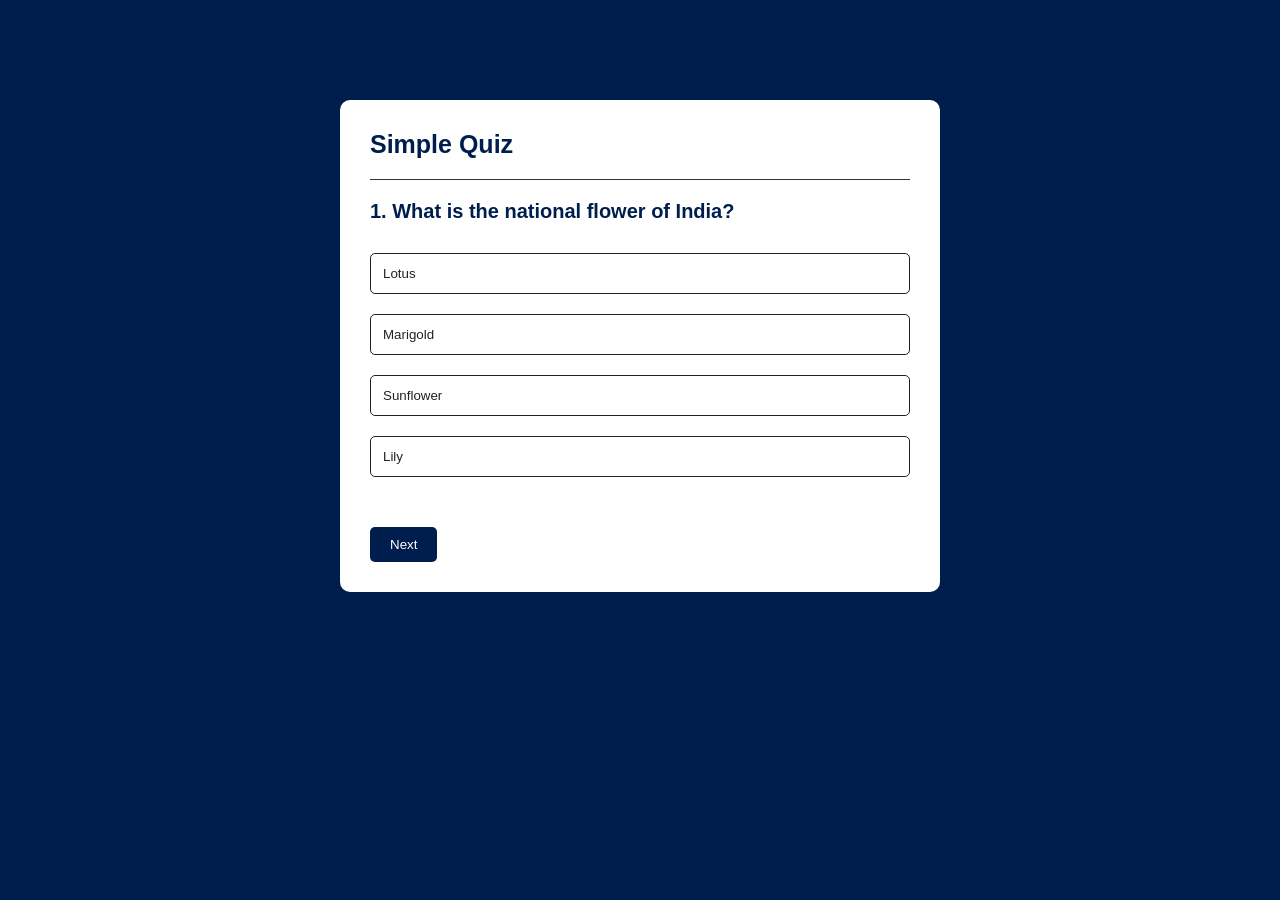
==== index.html @ 44f3eb91 "Add files via upload" ====
<!DOCTYPE html>
<html lang="en">
<head>
    <meta charset="UTF-8">
    <meta name="viewport" content="width=device-width, initial-scale=1.0">
    <title>quize aap</title>
    <link rel="stylesheet" href="style.css">
</head>
<body>
   <div class="app">
    <h1>Simple Quiz</h1>
    <div class="quiz">
        <h2 id="question">Question goes here</h2>
        <div id="answer-buttons">
            <button class="btn">Answer 1</button>
            <button class="btn">Answer 2</button>
            <button class="btn">Answer 3</button>
            <button class="btn">Answer 4</button>
        </div>
    </div>

    <button id="next-btn">Next</button>
</div>
    <script src="script.js"></script>
</body>
</html>
---- style.css ----
*{
    margin: 0;
    padding: 0;
    box-sizing: border-box;
    font-family: 'Poppins', sans-serif;
}

body{
    background: #001e4d;
}

.app{
    background: #fff;
    width: 90%;
    max-width: 600px;
    margin: 100px auto 0;
    padding: 30px;
    border-radius: 10px;
}

.app h1{
    font-size: 25px;
    font-weight: 600;
    color: #001e4d;
    border-bottom: 1px solid #333;
    padding-bottom: 20px;
}

.quiz{
    padding: 20px 0;
}

.quiz h2{
    font-size: 20px;
    color: #001e4d;
    margin-bottom: 20px;
}

.btn{
    width: 100%;
    background: #fff;
    color: #222;
    font-weight: 500;
    border: 1px solid #222;
    padding: 12px;
    margin: 10px 0;
    text-align: left;
    border-radius: 5px;
    cursor: pointer;
    transition: 0.3s;
}

.btn:hover{
    background: #001e4d;
    color: #fff;
}

#next-btn{
    background: #001e4d;
    color: white;
    border: none;
    padding: 10px 20px;
    border-radius: 5px;
    cursor: pointer;
    margin-top: 20px;
    display: block;
}
.correct {
  background-color: green;
  color: white;
}

.incorrect {
  background-color: red;
  color: white;
}
#btn{
    margin: 8px;
    padding:5px;
}
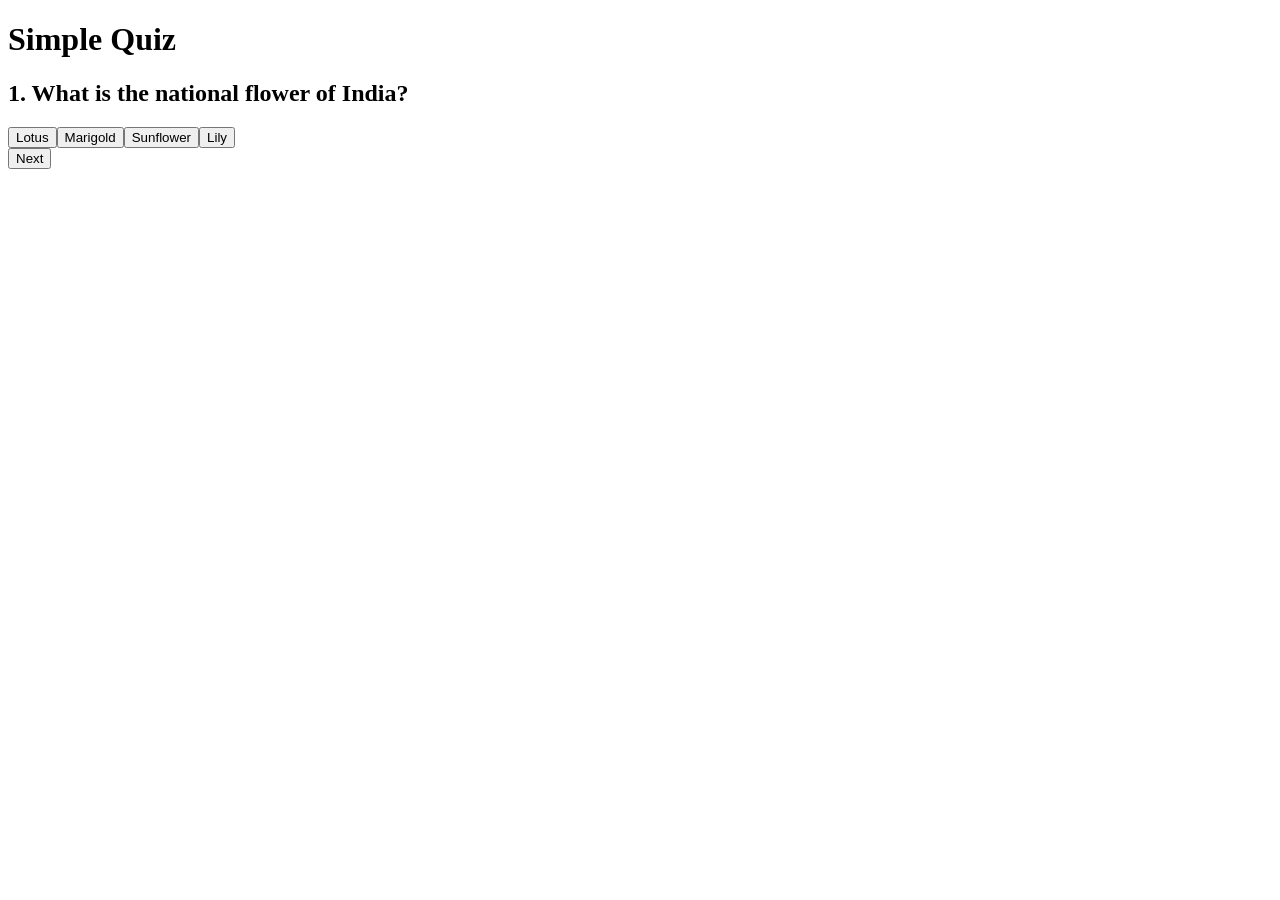
==== commit 24b117d9: "Merge remote changes" ====
--- a/index.html
+++ b/index.html
@@ -4,7 +4,7 @@
     <meta charset="UTF-8">
     <meta name="viewport" content="width=device-width, initial-scale=1.0">
     <title>quize aap</title>
-    <link rel="stylesheet" href="style.css">
+    <link rel="stylesheet" href="Style.css">
 </head>
 <body>
    <div class="app">
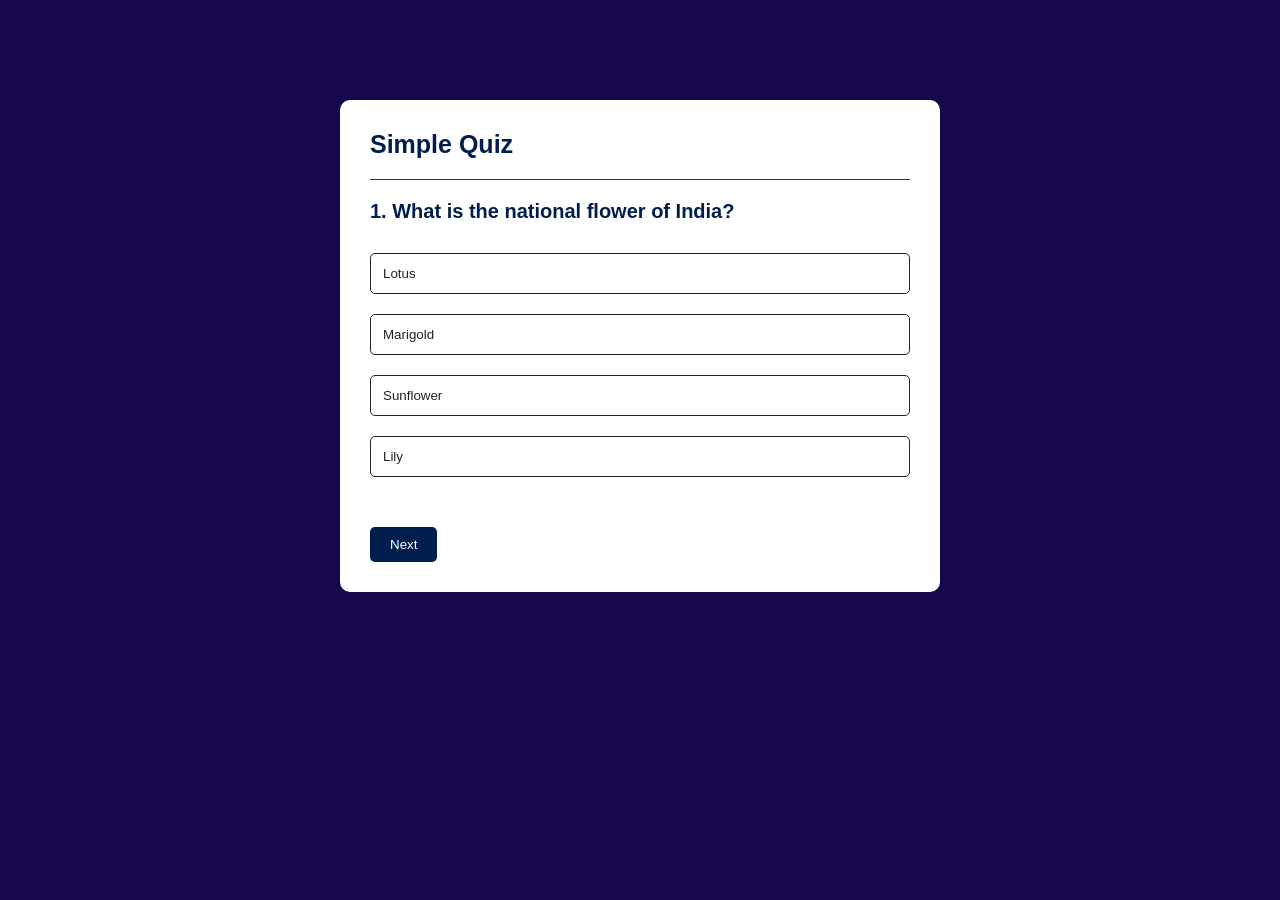
==== commit 7a24d71f: "Update index page" ====
--- a/index.html
+++ b/index.html
@@ -4,7 +4,7 @@
     <meta charset="UTF-8">
     <meta name="viewport" content="width=device-width, initial-scale=1.0">
     <title>quize aap</title>
-    <link rel="stylesheet" href="Style.css">
+    <link rel="stylesheet" href="style.css">
 </head>
 <body>
    <div class="app">
--- a/style.css
+++ b/style.css
@@ -0,0 +1,80 @@
+*{
+    margin: 0;
+    padding: 0;
+    box-sizing: border-box;
+    font-family: 'Poppins', sans-serif;
+}
+
+body{
+    background:rgb(23, 7, 76);
+}
+
+.app{
+    background: #fff;
+    width: 90%;
+    max-width: 600px;
+    margin: 100px auto 0;
+    padding: 30px;
+    border-radius: 10px;
+}
+
+.app h1{
+    font-size: 25px;
+    font-weight: 600;
+    color: #001e4d;
+    border-bottom: 1px solid #333;
+    padding-bottom: 20px;
+}
+
+.quiz{
+    padding: 20px 0;
+}
+
+.quiz h2{
+    font-size: 20px;
+    color: #001e4d;
+    margin-bottom: 20px;
+}
+
+.btn{
+    width: 100%;
+    background: #fff;
+    color: #222;
+    font-weight: 500;
+    border: 1px solid #222;
+    padding: 12px;
+    margin: 10px 0;
+    text-align: left;
+    border-radius: 5px;
+    cursor: pointer;
+    transition: 0.3s;
+}
+
+.btn:hover{
+    background: #001e4d;
+    color: #fff;
+}
+
+#next-btn{
+    background: #001e4d;
+    color: white;
+    border: none;
+    padding: 10px 20px;
+    border-radius: 5px;
+    cursor: pointer;
+    margin-top: 20px;
+    display: block;
+}
+.correct {
+  background-color: green;
+  color: white;
+}
+
+.incorrect {
+  background-color: red;
+  color: white;
+}
+#btn{
+    margin: 8px;
+    padding:5px;
+}
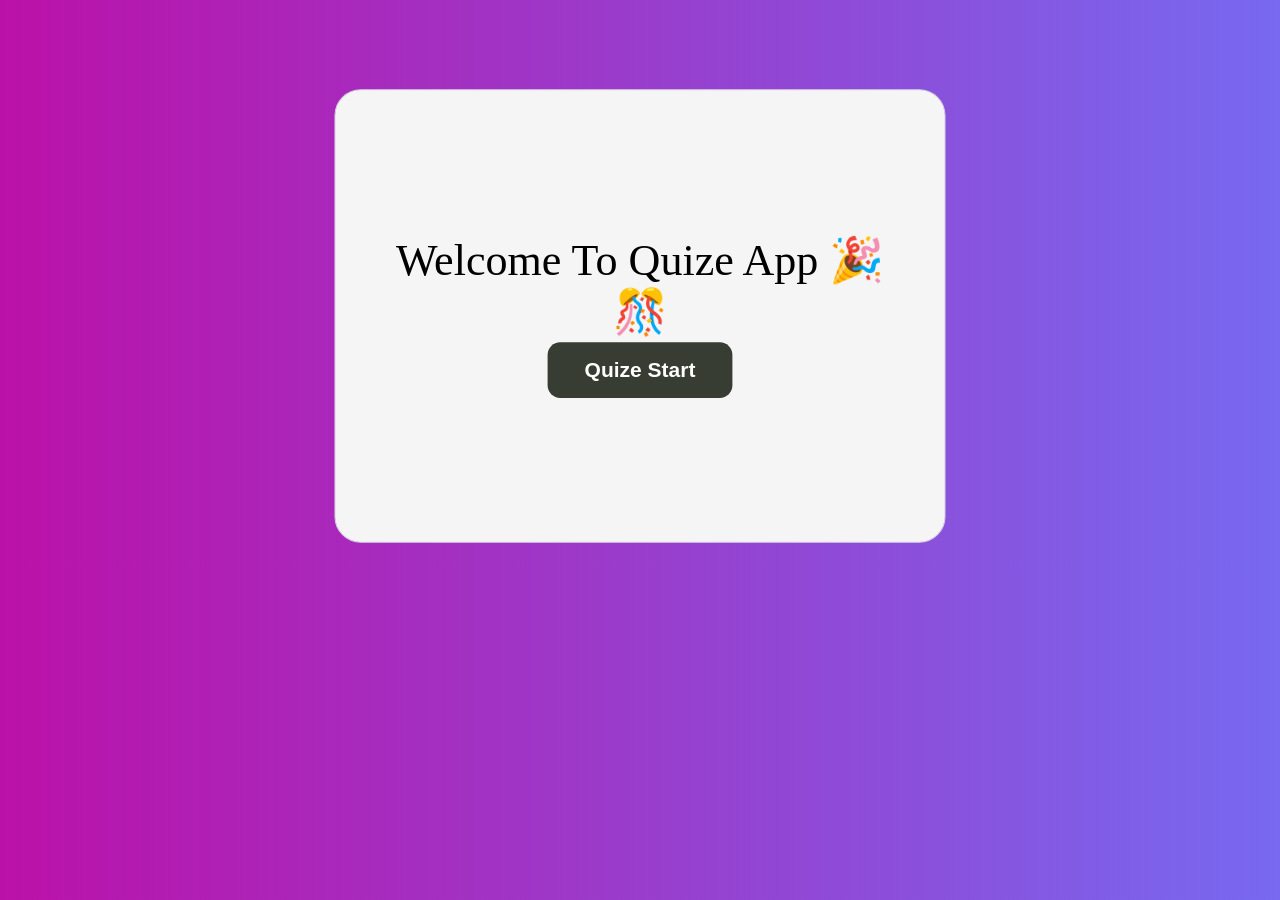
==== commit c2d554cf: "Update project files" ====
--- a/index.html
+++ b/index.html
@@ -3,26 +3,16 @@
 <head>
     <meta charset="UTF-8">
     <meta name="viewport" content="width=device-width, initial-scale=1.0">
-    <title>quize aap</title>
-    <link rel="stylesheet" href="style.css">
+    <title>quize app</title>
+    <link rel="stylesheet" href="first.css">
 </head>
 <body>
-   <div class="app">
-    <h1>Simple Quiz</h1>
-    <div class="quiz">
-        <h2 id="question">Question goes here</h2>
-        <div id="answer-buttons">
-            <button class="btn">Answer 1</button>
-            <button class="btn">Answer 2</button>
-            <button class="btn">Answer 3</button>
-            <button class="btn">Answer 4</button>
-        </div>
+    <div class="to">
+          Welcome To Quize App 🎉 🎊
+           <a href="first1.html">
+    <button class="yes">Quize Start</button>
+</a>
     </div>
-
-    <button id="next-btn">Next</button>
-</div>
-    <script src="script.js"></script>
+   
 </body>
-</html>
-
-
+</html>
--- a/first.css
+++ b/first.css
@@ -0,0 +1,47 @@
+body {
+    background:
+        linear-gradient(90deg, #bb11a8, #7769f0),
+        linear-gradient(40deg, #edd575, #422faf);
+}
+.to {
+    width: 500px;
+    min-height: 350px;
+    padding: 40px;
+    margin: 100px auto;
+    display: flex;
+    flex-direction: column;
+    justify-content: center;
+    align-items: center;
+    text-align: center;
+    background: whitesmoke;
+    color: black;
+    border: 0.5px solid rgb(214, 203, 225);
+    border-radius: 25px;
+   
+}
+
+.to {
+    font-size: 42px;
+    margin-bottom: 35px;
+}
+.to{
+    background-color: whitesmoke;
+    transform: scale(1.05); 
+}
+
+.yes {
+    padding: 15px 35px;
+    border: none;
+    border-radius: 12px;
+    background-color: #383d33;
+    color: white;
+    font-size: 20px;
+    font-weight: bold;
+    cursor: pointer;
+    transition: 0.5s;
+}
+
+.yes:hover {
+    background-color: #717568;
+    transform: scale(1.05);
+}
